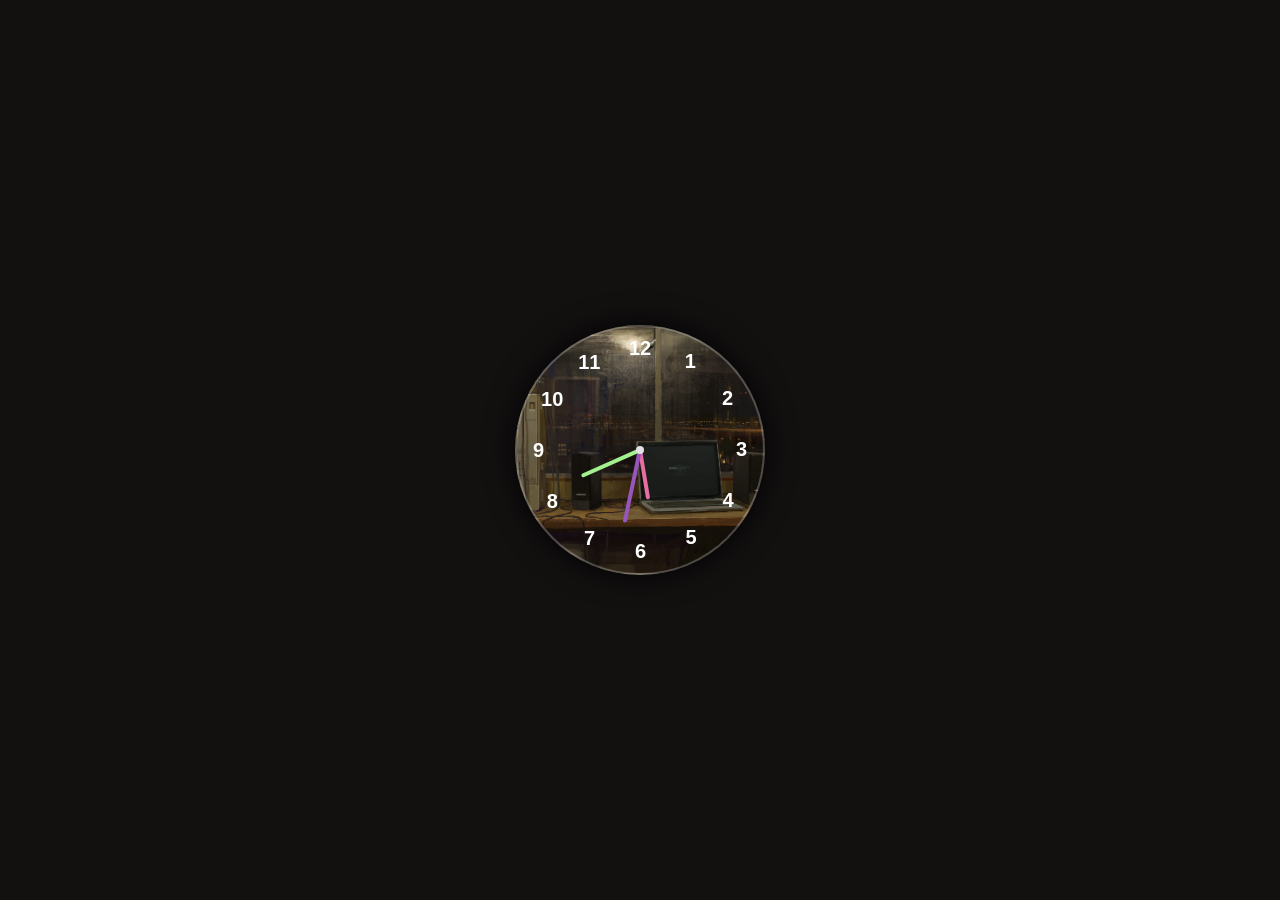
==== Analog-Clock/index.html @ 33473753 "making analog clock watch from scratch" ====
<!DOCTYPE html>
<html lang="en">
<head>
    <meta charset="UTF-8">
    <meta name="viewport" content="width=device-width, initial-scale=1.0">
    <title>Document</title>
    <link rel="stylesheet" href="styling.css">
</head>
<body>
    <div class="container">
        <div class="clock">
            <div style="--clr:rgb(231, 110, 160);--h:50px;" class="hands" id="hour"><i></i></div>
            <div style="--clr:rgb(162, 241, 142);--h:64px;" class="hands"id ="min"><i></i></div>
            <div style="--clr:rgb(151, 85, 189);--h:74px;" class="hands" id="second"><i></i></div>
          <span style="--i:1"><b>1</b></span>
          <span style="--i:2"><b>2</b></span>
          <span style="--i:3"><b>3<b></span>
          <span style="--i:4"><b>4</b></span>
          <span style="--i:5"><b>5</b></span>
          <span style="--i:6"><b>6</b></span>
          <span style="--i:7"><b>7</b></span>
          <span style="--i:8"><b>8</b></span>
          <span style="--i:9"><b>9</b></span>
          <span style="--i:10"><b>10</b></span>
          <span style="--i:11"><b>11</b></span>
          <span style="--i:12"><b>12</b></span>
         
        </div>
    </div>
    <script src="script.js"></script>
</body>
</html>
---- Analog-Clock/styling.css ----
*{
    margin: 0px;
    padding: 0px;
    box-sizing: border-box;
    font-family: sans-serif;
}
body{
    width: 100vw;
    height: 100vh;
    display: flex;
    background-color: #131010;
    color: white;
    justify-content: center;
    align-items: center;
}
.container{
    position: relative;

}
.clock{
    width: 250px;
    height: 250px;
    border-radius: 50%;
    background-image: url(anime.jpg);
    background-size: cover;
    border: 2px solid rgba(255,255,255,0.24);
    box-shadow: 0px 0px 30px rgba(0,0,0,1);
    display: flex;
    justify-content: center;
    align-items: center;

}
.clock span{
    position: absolute;
    transform: rotate(calc(30deg * var(--i)));
    inset: 12px;
    text-align:center;
}
.clock span b{
    transform: rotate(calc(-30deg * var(--i)));
    display: inline-block;
    font-size: 20px;
}
.clock::before{
    content: '';
    position: absolute;
    width: 8px;
    height: 8px;
    border-radius: 50%;
    background-color: rgb(227, 224, 230);
    z-index: 2;
}
.hands{
position: absolute;
display: flex;
justify-content: center;
align-items: end;
}
.hands i{
position: absolute;
width: 4px;
height: var(--h);
background-color: white;
border-radius: 10px;
background-color: var(--clr);
}
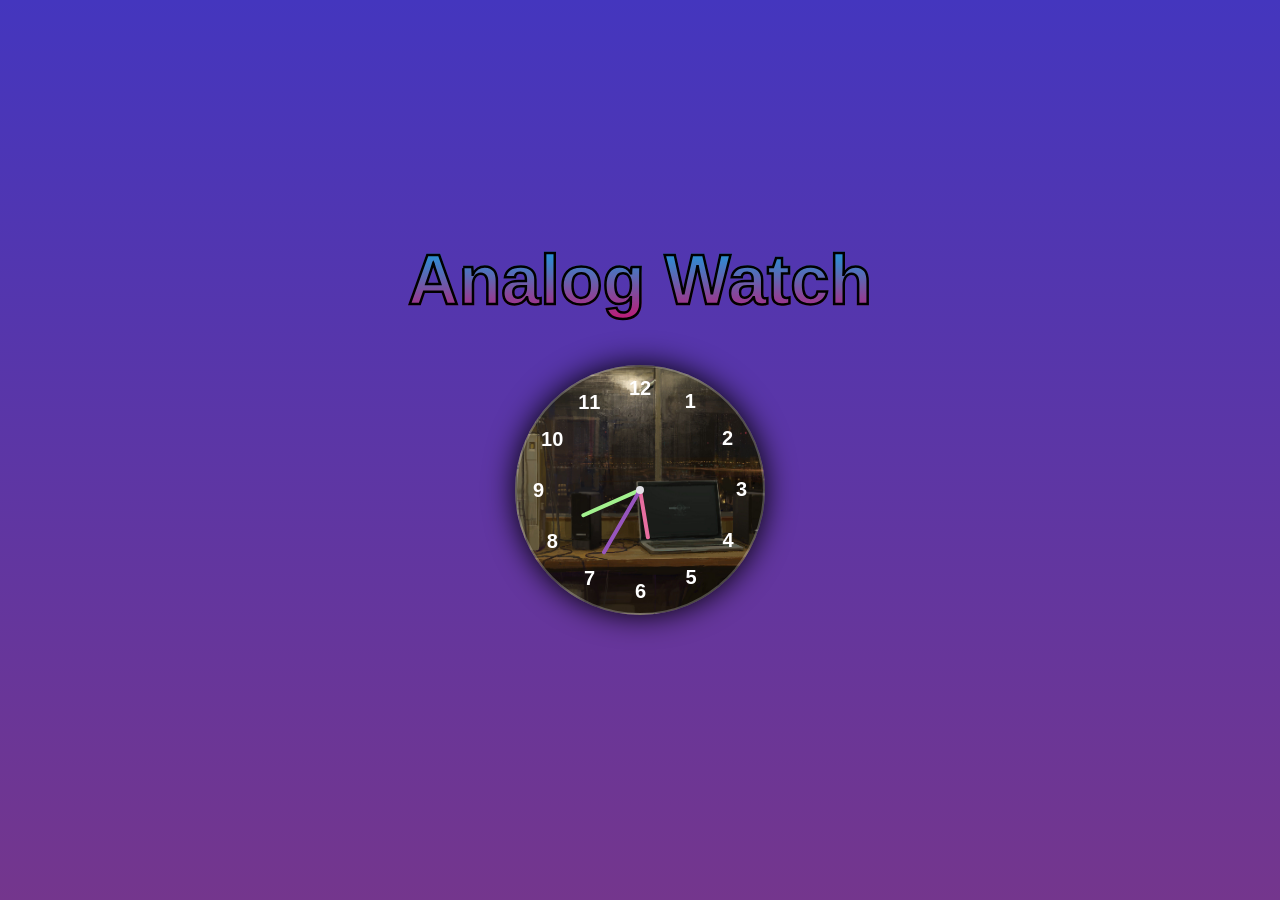
==== commit 702b41f7: "adding h1 tag and add some css to it" ====
--- a/Analog-Clock/index.html
+++ b/Analog-Clock/index.html
@@ -7,6 +7,7 @@
     <link rel="stylesheet" href="styling.css">
 </head>
 <body>
+    <h1>Analog Watch</h1>
     <div class="container">
         <div class="clock">
             <div style="--clr:rgb(231, 110, 160);--h:50px;" class="hands" id="hour"><i></i></div>
--- a/Analog-Clock/styling.css
+++ b/Analog-Clock/styling.css
@@ -8,10 +8,20 @@
     width: 100vw;
     height: 100vh;
     display: flex;
-    background-color: #131010;
+    flex-direction: column;
+   background: linear-gradient(rgb(68, 54, 190),rgb(116, 54, 141));
     color: white;
     justify-content: center;
     align-items: center;
+    gap: 45px;
+}
+h1{
+    background: linear-gradient(rgb(8, 169, 233) ,rgb(192, 25, 117));
+    background-clip: text;
+    -webkit-background-clip: text;
+    color: transparent;
+    font-size: 70px;
+   -webkit-text-stroke: 2.5px black;
 }
 .container{
     position: relative;
